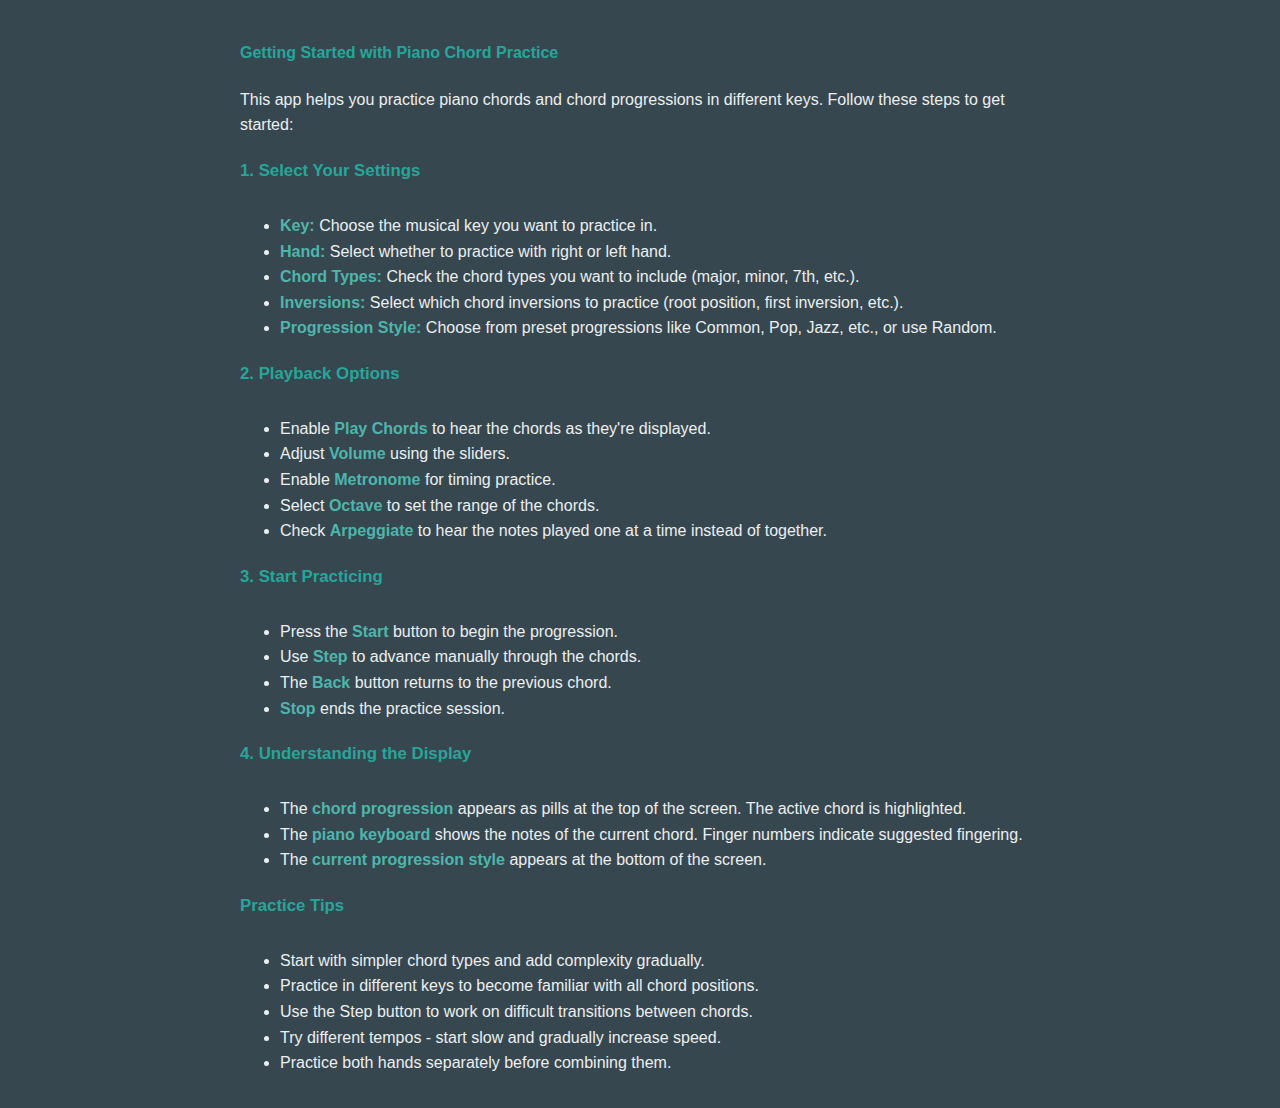
==== help.html @ c2eff1f9 "Help text" ====
<!DOCTYPE html>
<html>
<head>
    <meta charset="UTF-8">
    <meta name="viewport" content="width=device-width, initial-scale=1.0">
    <title>How to Use pianochords.uk</title>
    <style>
        body {
            font-family: -apple-system, BlinkMacSystemFont, 'Segoe UI', Roboto, Oxygen, Ubuntu, Cantarell, 'Open Sans', 'Helvetica Neue', sans-serif;
            line-height: 1.6;
            color: #eceff1;
            background-color: #37474f;
            max-width: 800px;
            margin: 0 auto;
            padding: 1rem;
        }
        h4 {
            color: #26a69a;
            margin-top: 1.5rem;
        }
        h5 {
            color: #26a69a;
            font-size: 1.05rem;
            margin-top: 1.25rem;
        }
        ul {
            margin-bottom: 1rem;
        }
        strong {
            color: #4db6ac;
        }
    </style>
</head>
<body>
    <h4>Getting Started with Piano Chord Practice</h4>
    <p>This app helps you practice piano chords and chord progressions in different keys. Follow these steps to get started:</p>
    
    <h5>1. Select Your Settings</h5>
    <ul>
        <li><strong>Key:</strong> Choose the musical key you want to practice in.</li>
        <li><strong>Hand:</strong> Select whether to practice with right or left hand.</li>
        <li><strong>Chord Types:</strong> Check the chord types you want to include (major, minor, 7th, etc.).</li>
        <li><strong>Inversions:</strong> Select which chord inversions to practice (root position, first inversion, etc.).</li>
        <li><strong>Progression Style:</strong> Choose from preset progressions like Common, Pop, Jazz, etc., or use Random.</li>
    </ul>
    
    <h5>2. Playback Options</h5>
    <ul>
        <li>Enable <strong>Play Chords</strong> to hear the chords as they're displayed.</li>
        <li>Adjust <strong>Volume</strong> using the sliders.</li>
        <li>Enable <strong>Metronome</strong> for timing practice.</li>
        <li>Select <strong>Octave</strong> to set the range of the chords.</li>
        <li>Check <strong>Arpeggiate</strong> to hear the notes played one at a time instead of together.</li>
    </ul>
    
    <h5>3. Start Practicing</h5>
    <ul>
        <li>Press the <strong>Start</strong> button to begin the progression.</li>
        <li>Use <strong>Step</strong> to advance manually through the chords.</li>
        <li>The <strong>Back</strong> button returns to the previous chord.</li>
        <li><strong>Stop</strong> ends the practice session.</li>
    </ul>
    
    <h5>4. Understanding the Display</h5>
    <ul>
        <li>The <strong>chord progression</strong> appears as pills at the top of the screen. The active chord is highlighted.</li>
        <li>The <strong>piano keyboard</strong> shows the notes of the current chord. Finger numbers indicate suggested fingering.</li>
        <li>The <strong>current progression style</strong> appears at the bottom of the screen.</li>
    </ul>
    
    <h5>Practice Tips</h5>
    <ul>
        <li>Start with simpler chord types and add complexity gradually.</li>
        <li>Practice in different keys to become familiar with all chord positions.</li>
        <li>Use the Step button to work on difficult transitions between chords.</li>
        <li>Try different tempos - start slow and gradually increase speed.</li>
        <li>Practice both hands separately before combining them.</li>
    </ul>
</body>
</html>
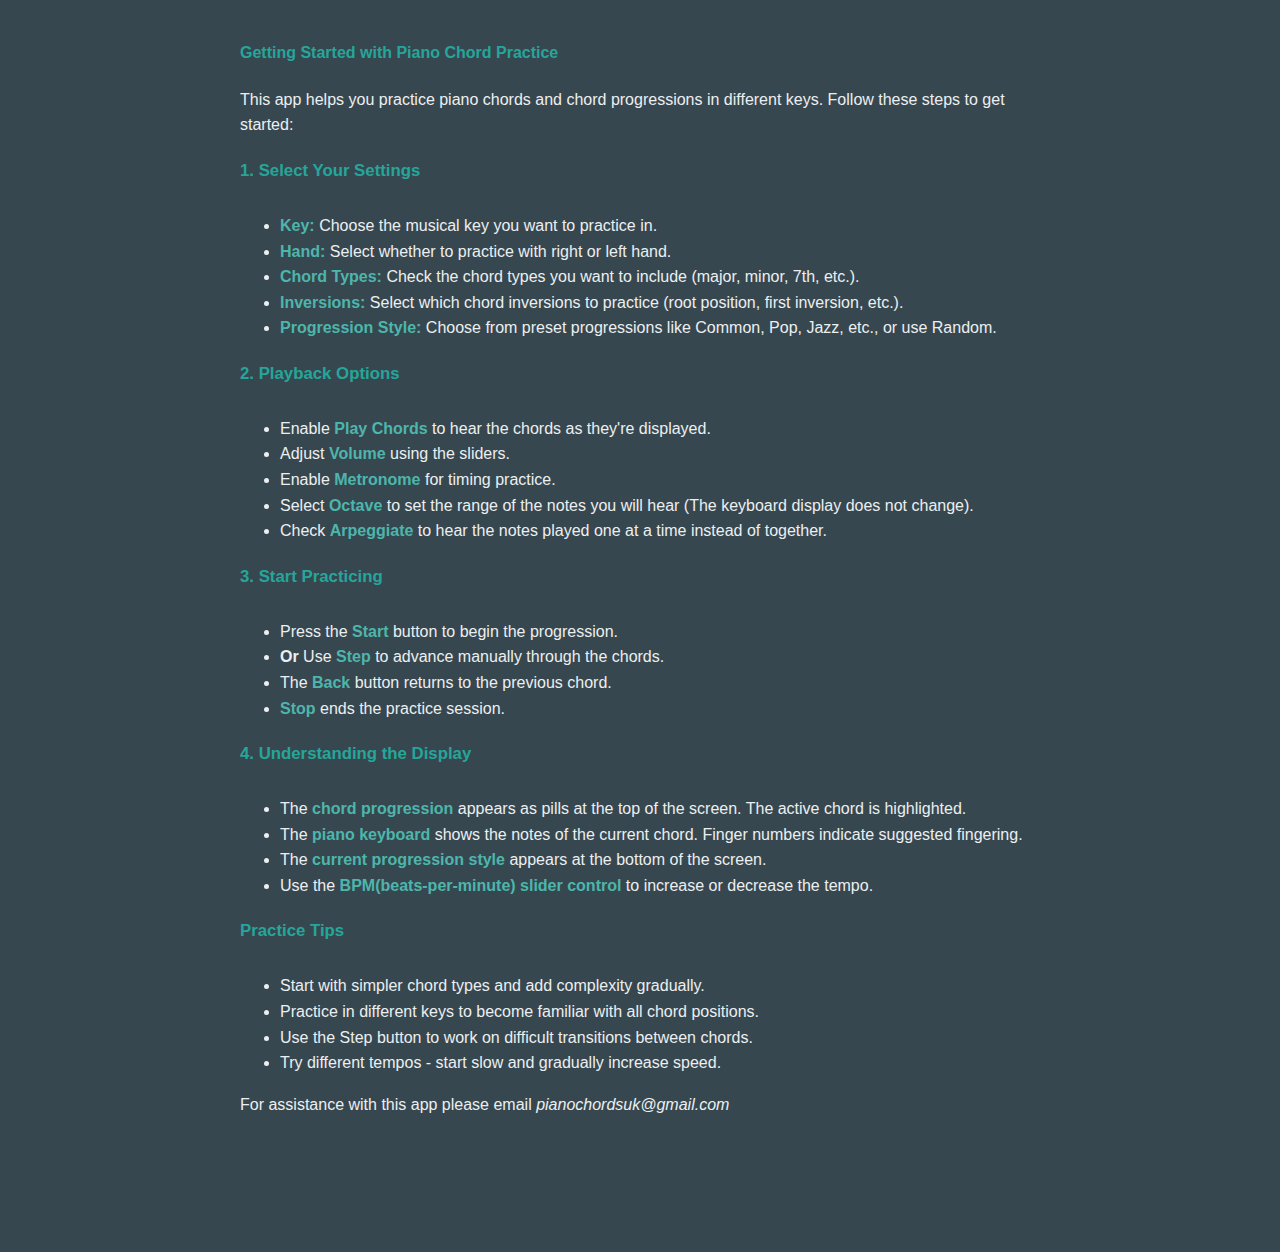
==== commit b3b38771: "Move settings button" ====
--- a/help.html
+++ b/help.html
@@ -49,14 +49,14 @@
         <li>Enable <strong>Play Chords</strong> to hear the chords as they're displayed.</li>
         <li>Adjust <strong>Volume</strong> using the sliders.</li>
         <li>Enable <strong>Metronome</strong> for timing practice.</li>
-        <li>Select <strong>Octave</strong> to set the range of the chords.</li>
+        <li>Select <strong>Octave</strong> to set the range of the notes you will hear (The keyboard display does not change).</li>
         <li>Check <strong>Arpeggiate</strong> to hear the notes played one at a time instead of together.</li>
     </ul>
     
     <h5>3. Start Practicing</h5>
     <ul>
         <li>Press the <strong>Start</strong> button to begin the progression.</li>
-        <li>Use <strong>Step</strong> to advance manually through the chords.</li>
+        <li><b>Or</b> Use <strong>Step</strong> to advance manually through the chords.</li>
         <li>The <strong>Back</strong> button returns to the previous chord.</li>
         <li><strong>Stop</strong> ends the practice session.</li>
     </ul>
@@ -66,6 +66,7 @@
         <li>The <strong>chord progression</strong> appears as pills at the top of the screen. The active chord is highlighted.</li>
         <li>The <strong>piano keyboard</strong> shows the notes of the current chord. Finger numbers indicate suggested fingering.</li>
         <li>The <strong>current progression style</strong> appears at the bottom of the screen.</li>
+		<li>Use the  <strong>BPM(beats-per-minute) slider control</strong> to increase or decrease the tempo.</li>
     </ul>
     
     <h5>Practice Tips</h5>
@@ -74,7 +75,14 @@
         <li>Practice in different keys to become familiar with all chord positions.</li>
         <li>Use the Step button to work on difficult transitions between chords.</li>
         <li>Try different tempos - start slow and gradually increase speed.</li>
-        <li>Practice both hands separately before combining them.</li>
-    </ul>
+	   </ul>
+	  
+	   <p>For assistance with this app please email <i>pianochordsuk@gmail.com</i></p>
+	   <br>
+	   <br>
+	    <br>
+	   <br>
+	   
+	      
 </body>
 </html>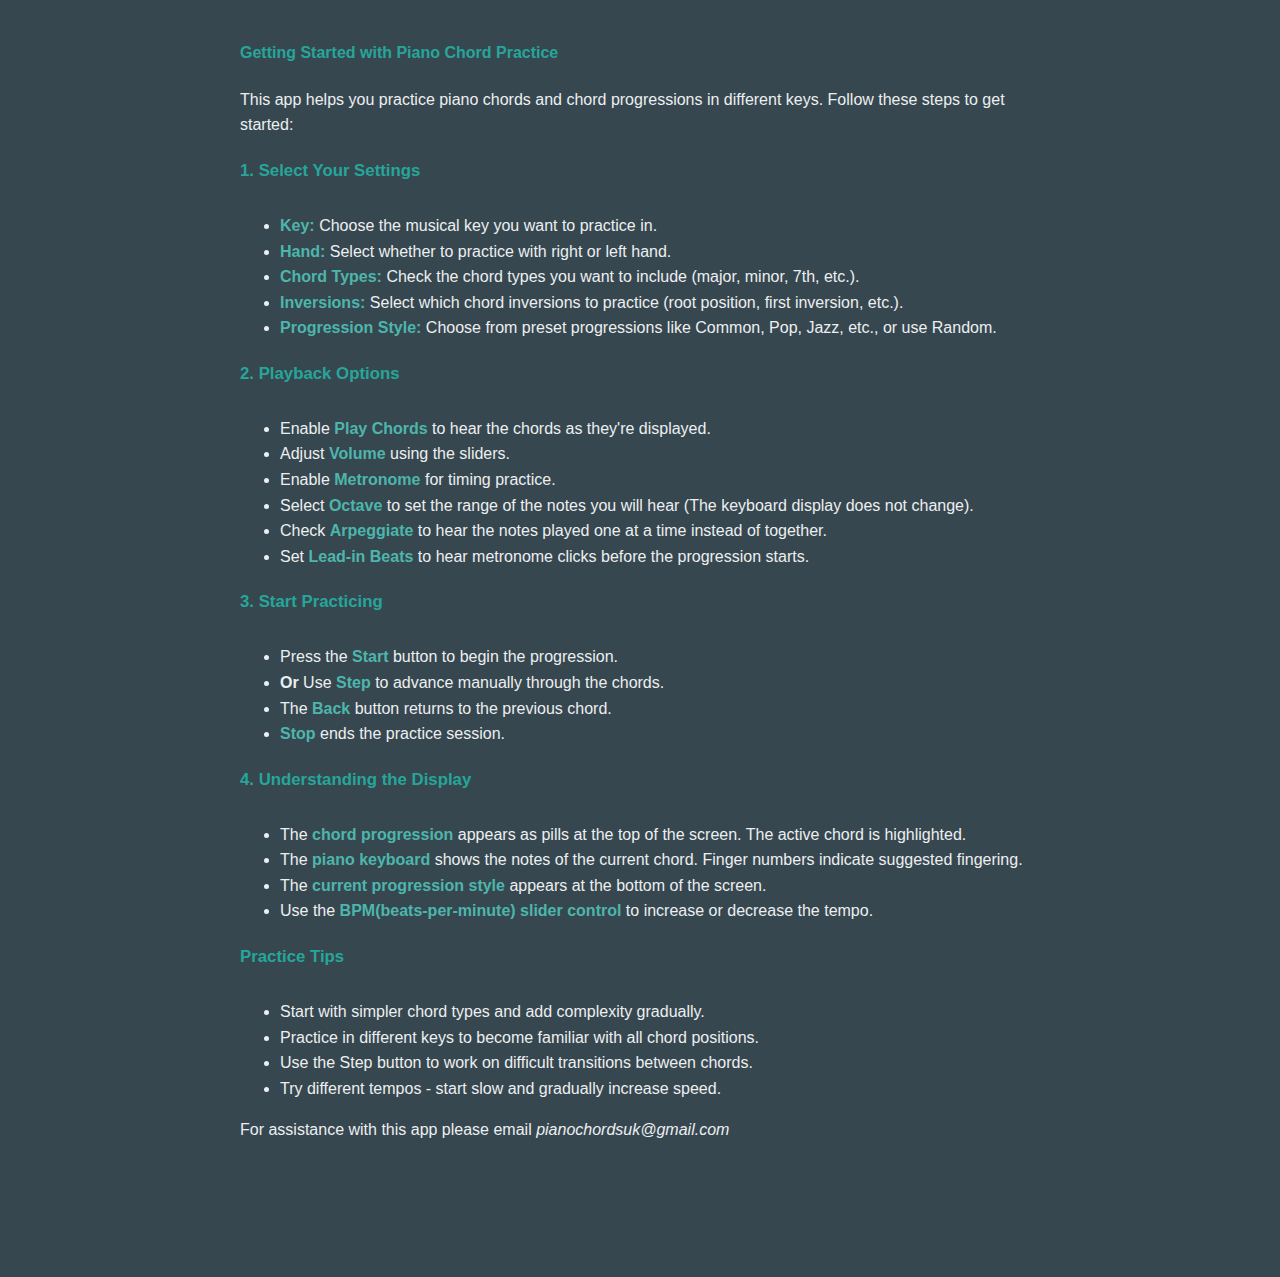
==== commit 8e658ffc: "Alternate hands, lead-in beats" ====
--- a/help.html
+++ b/help.html
@@ -51,6 +51,7 @@
         <li>Enable <strong>Metronome</strong> for timing practice.</li>
         <li>Select <strong>Octave</strong> to set the range of the notes you will hear (The keyboard display does not change).</li>
         <li>Check <strong>Arpeggiate</strong> to hear the notes played one at a time instead of together.</li>
+        <li>Set <strong>Lead-in Beats</strong> to hear metronome clicks before the progression starts.</li>
     </ul>
     
     <h5>3. Start Practicing</h5>
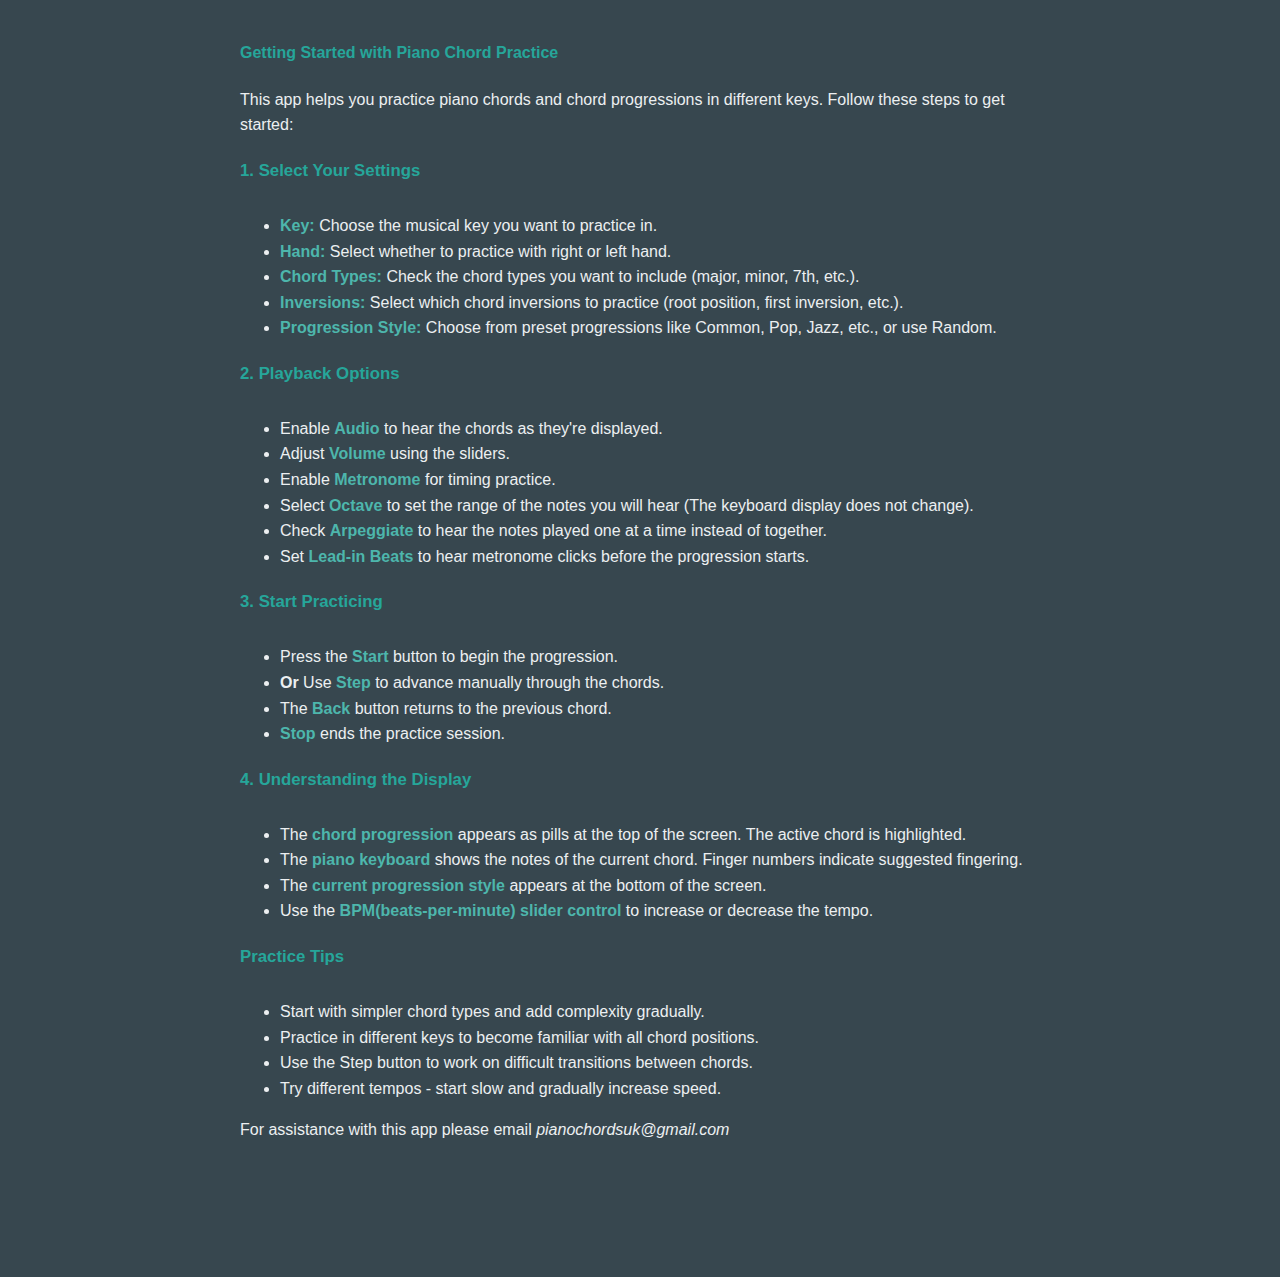
==== commit a64fd61f: "Fix wrong enharmonics" ====
--- a/help.html
+++ b/help.html
@@ -46,7 +46,7 @@
     
     <h5>2. Playback Options</h5>
     <ul>
-        <li>Enable <strong>Play Chords</strong> to hear the chords as they're displayed.</li>
+        <li>Enable <strong>Audio</strong> to hear the chords as they're displayed.</li>
         <li>Adjust <strong>Volume</strong> using the sliders.</li>
         <li>Enable <strong>Metronome</strong> for timing practice.</li>
         <li>Select <strong>Octave</strong> to set the range of the notes you will hear (The keyboard display does not change).</li>
